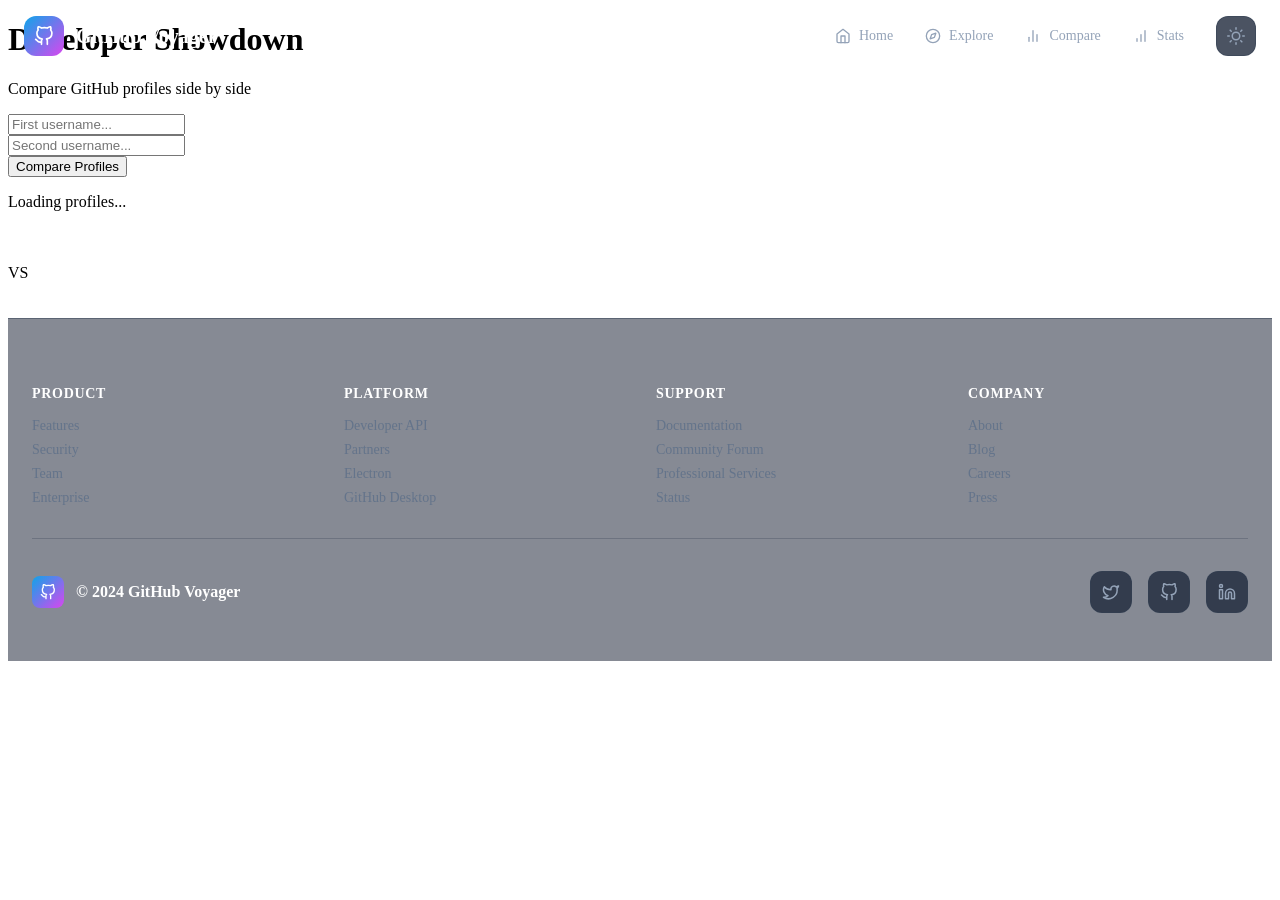
==== compare.html @ 47dc36fe "make this website more useful , and advance , add some features" ====
<!DOCTYPE html>
<html lang="en" class="dark">
<head>
    <meta charset="UTF-8">
    <meta name="viewport" content="width=device-width, initial-scale=1.0">
    <title>Compare - GitHub Voyager</title>
    <link rel="icon" type="image/x-icon" href="/static/favicon.ico">
    <link rel="stylesheet" href="style.css">
    <script src="https://cdn.tailwindcss.com"></script>
    <script src="https://unpkg.com/feather-icons"></script>
    <script>
        tailwind.config = {
            darkMode: 'class',
            theme: {
                extend: {
                    colors: {
                        primary: {
                            50: '#f0f9ff', 100: '#e0f2fe', 200: '#bae6fd', 300: '#7dd3fc',
                            400: '#38bdf8', 500: '#0ea5e9', 600: '#0284c7', 700: '#0369a1',
                            800: '#075985', 900: '#0c4a6e', 950: '#082f49',
                        },
                        secondary: {
                            50: '#fdf4ff', 100: '#fae8ff', 200: '#f5d0fe', 300: '#f0abfc',
                            400: '#e879f9', 500: '#d946ef', 600: '#c026d3', 700: '#a21caf',
                            800: '#86198f', 900: '#701a75', 950: '#4a044e',
                        }
                    },
                    animation: {
                        'float': 'float 6s ease-in-out infinite',
                        'pulse-slow': 'pulse 4s cubic-bezier(0.4, 0, 0.6, 1) infinite',
                        'shimmer': 'shimmer 2s linear infinite',
                    },
                    keyframes: {
                        float: { '0%, 100%': { transform: 'translateY(0)' }, '50%': { transform: 'translateY(-20px)' } },
                        shimmer: { '0%': { backgroundPosition: '-200% 0' }, '100%': { backgroundPosition: '200% 0' } }
                    }
                }
            }
        }
    </script>
</head>
<body class="bg-gray-950 text-gray-100 min-h-screen transition-colors duration-300">
    <div class="fixed inset-0 overflow-hidden pointer-events-none">
        <div class="absolute top-0 left-1/4 w-96 h-96 bg-primary-500/10 rounded-full blur-3xl animate-pulse-slow"></div>
        <div class="absolute bottom-0 right-1/4 w-96 h-96 bg-secondary-500/10 rounded-full blur-3xl animate-pulse-slow" style="animation-delay: 2s;"></div>
    </div>

    <github-nav></github-nav>

    <main class="relative z-10 pt-24 pb-12 px-4 sm:px-6 lg:px-8">
        <div class="max-w-7xl mx-auto">
            <div class="text-center mb-12">
                <h1 class="text-4xl sm:text-5xl font-bold mb-4 bg-gradient-to-r from-primary-400 via-secondary-400 to-primary-400 bg-clip-text text-transparent">
                    Developer Showdown
                </h1>
                <p class="text-xl text-gray-400">Compare GitHub profiles side by side</p>
            </div>

            <!-- Search Inputs -->
            <div class="grid md:grid-cols-2 gap-6 mb-12">
                <div class="relative group">
                    <div class="absolute -inset-1 bg-gradient-to-r from-primary-500 to-primary-600 rounded-2xl blur opacity-25 group-hover:opacity-50 transition duration-500"></div>
                    <div class="relative flex items-center bg-gray-900 rounded-2xl border border-gray-800 p-2">
                        <i data-feather="user" class="w-6 h-6 text-gray-500 ml-4"></i>
                        <input type="text" id="user1Input" placeholder="First username..." class="flex-1 bg-transparent border-none outline-none text-white placeholder-gray-500 px-4 py-3 text-lg">
                    </div>
                </div>
                <div class="relative group">
                    <div class="absolute -inset-1 bg-gradient-to-r from-secondary-500 to-secondary-600 rounded-2xl blur opacity-25 group-hover:opacity-50 transition duration-500"></div>
                    <div class="relative flex items-center bg-gray-900 rounded-2xl border border-gray-800 p-2">
                        <i data-feather="user" class="w-6 h-6 text-gray-500 ml-4"></i>
                        <input type="text" id="user2Input" placeholder="Second username..." class="flex-1 bg-transparent border-none outline-none text-white placeholder-gray-500 px-4 py-3 text-lg">
                    </div>
                </div>
            </div>

            <button id="compareBtn" class="w-full max-w-md mx-auto block px-8 py-4 bg-gradient-to-r from-primary-600 to-secondary-600 hover:from-primary-500 hover:to-secondary-500 text-white font-semibold rounded-2xl transition-all duration-300 transform hover:scale-105 flex items-center justify-center gap-3 mb-12">
                <i data-feather="git-compare" class="w-6 h-6"></i>
                <span>Compare Profiles</span>
            </button>

            <!-- Loading State -->
            <div id="compareLoading" class="hidden text-center py-12">
                <div class="relative w-24 h-24 mx-auto mb-6">
                    <div class="absolute inset-0 border-4 border-primary-500/20 rounded-full"></div>
                    <div class="absolute inset-0 border-4 border-t-primary-500 border-r-transparent border-b-transparent border-l-transparent rounded-full animate-spin"></div>
                </div>
                <p class="text-xl text-gray-400 animate-pulse">Loading profiles...</p>
            </div>

            <!-- Comparison Results -->
            <div id="compareResults" class="hidden">
                <!-- VS Header -->
                <div class="flex items-center justify-center gap-8 mb-12">
                    <div class="text-center">
                        <img id="avatar1" src="" alt="" class="w-24 h-24 rounded-2xl mx-auto mb-3 border-2 border-primary-500">
                        <h3 id="name1" class="text-xl font-bold"></h3>
                    </div>
                    <div class="text-4xl font-black text-gray-600 italic">VS</div>
                    <div class="text-center">
                        <img id="avatar2" src="" alt="" class="w-24 h-24 rounded-2xl mx-auto mb-3 border-2 border-secondary-500">
                        <h3 id="name2" class="text-xl font-bold"></h3>
                    </div>
                </div>

                <!-- Stats Comparison -->
                <div class="grid md:grid-cols-2 gap-6 mb-12">
                    <!-- Column 1 -->
                    <div class="space-y-4" id="user1Stats"></div>
                    <!-- Column 2 -->
                    <div class="space-y-4" id="user2Stats"></div>
                </div>

                <!-- Winner Banner -->
                <div id="winnerBanner" class="text-center py-8 rounded-3xl bg-gradient-to-r from-amber-500/20 to-orange-500/20 border border-amber-500/30 hidden">
                    <i data-feather="trophy" class="w-12 h-12 text-amber-400 mx-auto mb-3"></i>
                    <h3 id="winnerText" class="text-2xl font-bold text-amber-400"></h3>
                </div>
            </div>

            <!-- Error State -->
            <div id="compareError" class="hidden text-center py-12">
                <div class="w-20 h-20 mx-auto mb-4 rounded-full bg-red-500/10 flex items-center justify-center">
                    <i data-feather="alert-circle" class="w-10 h-10 text-red-400"></i>
                </div>
                <p id="compareErrorMsg" class="text-gray-400"></p>
            </div>
        </div>
    </main>

    <github-footer></github-footer>

    <script src="components/nav.js"></script>
    <script src="components/footer.js"></script>
    <script src="compare.js"></script>
    <script>feather.replace();</script>
</body>
</html>
---- style.css ----
/* Custom Scrollbar */
::-webkit-scrollbar {
    width: 8px;
    height: 8px;
}

::-webkit-scrollbar-track {
    background: #0f172a;
}

::-webkit-scrollbar-thumb {
    background: #334155;
    border-radius: 4px;
}

::-webkit-scrollbar-thumb:hover {
    background: #475569;
}

/* Gradient Text Animation */
.animate-shimmer {
    background-size: 200% auto;
    animation: shimmer 3s linear infinite;
}

/* Glassmorphism Utilities */
.glass {
    background: rgba(15, 23, 42, 0.7);
    backdrop-filter: blur(12px);
    -webkit-backdrop-filter: blur(12px);
}

/* Repository Card Hover Effect */
.repo-card {
    position: relative;
    overflow: hidden;
}

.repo-card::before {
    content: '';
    position: absolute;
    top: 0;
    left: -100%;
    width: 100%;
    height: 100%;
    background: linear-gradient(
        90deg,
        transparent,
        rgba(255, 255, 255, 0.03),
        transparent
    );
    transition: left 0.5s;
}

.repo-card:hover::before {
    left: 100%;
}

/* Language Progress Bar */
.lang-bar {
    height: 8px;
    border-radius: 4px;
    overflow: hidden;
    display: flex;
}

.lang-segment {
    height: 100%;
    transition: all 0.3s ease;
}

.lang-segment:hover {
    filter: brightness(1.2);
}

/* Star Animation */
@keyframes star-twinkle {
    0%, 100% { opacity: 1; transform: scale(1); }
    50% { opacity: 0.5; transform: scale(0.8); }
}

.star-icon {
    animation: star-twinkle 2s ease-in-out infinite;
}

/* Floating Animation Variants */
.float-1 { animation: float 6s ease-in-out infinite; }
.float-2 { animation: float 6s ease-in-out infinite 1s; }
.float-3 { animation: float 6s ease-in-out infinite 2s; }

/* Gradient Border */
.gradient-border {
    position: relative;
}

.gradient-border::after {
    content: '';
    position: absolute;
    inset: 0;
    padding: 1px;
    border-radius: inherit;
    background: linear-gradient(135deg, var(--tw-colors-primary-500), var(--tw-colors-secondary-500));
    -webkit-mask: linear-gradient(#fff 0 0) content-box, linear-gradient(#fff 0 0);
    mask: linear-gradient(#fff 0 0) content-box, linear-gradient(#fff 0 0);
    -webkit-mask-composite: xor;
    mask-composite: exclude;
}

/* Selection Color */
::selection {
    background: rgba(14, 165, 233, 0.3);
    color: white;
}

/* Focus Ring */
:focus-visible {
    outline: 2px solid #0ea5e9;
    outline-offset: 2px;
}

/* Smooth Scrolling */
html {
    scroll-behavior: smooth;
}

/* Hide scrollbar for horizontal scroll containers */
.hide-scrollbar {
    -ms-overflow-style: none;
    scrollbar-width: none;
}

.hide-scrollbar::-webkit-scrollbar {
    display: none;
}

/* Loading Skeleton */
.skeleton {
    background: linear-gradient(
        90deg,
        #1e293b 25%,
        #334155 50%,
        #1e293b 75%
    );
    background-size: 200% 100%;
    animation: skeleton-loading 1.5s infinite;
}

@keyframes skeleton-loading {
    0% { background-position: 200% 0; }
    100% { background-position: -200% 0; }
}
/* Tooltip */
.tooltip {
    position: relative;
}

.tooltip::after {
    content: attr(data-tooltip);
    position: absolute;
    bottom: 100%;
    left: 50%;
    transform: translateX(-50%) translateY(-8px);
    padding: 6px 12px;
    background: #1e293b;
    color: white;
    font-size: 12px;
    border-radius: 6px;
    white-space: nowrap;
    opacity: 0;
    visibility: hidden;
    transition: all 0.2s;
    border: 1px solid #334155;
}

.tooltip:hover::after {
    opacity: 1;
    visibility: visible;
    transform: translateX(-50%) translateY(-4px);
}

/* Filter buttons active state */
.filter-btn.active {
    background: #0ea5e9 !important;
    color: white !important;
}

/* Pulse animation for hot repos */
@keyframes hot-pulse {
    0%, 100% { box-shadow: 0 0 0 0 rgba(245, 158, 11, 0.4); }
    50% { box-shadow: 0 0 20px 5px rgba(245, 158, 11, 0.2); }
}

.repo-card:has(.bg-amber-500\\/20) {
    animation: hot-pulse 2s infinite;
    border-color: rgba(245, 158, 11, 0.3);
}

/* Contribution calendar grid */
#contributionCalendar {
    display: grid;
    grid-template-columns: repeat(53, 1fr);
    gap: 2px;
}

/* Comparison page specific */
.comparison-bar {
    transition: width 1s ease-out;
}

/* Chart containers */
canvas {
    max-height: 300px;
}

/* Quick action buttons */
.quick-action {
    @apply px-4 py-2 rounded-lg bg-gray-800 hover:bg-gray-700 text-sm font-medium transition-colors flex items-center gap-2;
}

/* Streak indicator */
.streak-indicator {
    @apply flex items-center gap-2 px-3 py-1.5 rounded-full text-sm font-medium;
}

.streak-fire {
    @apply bg-orange-500/20 text-orange-400 border border-orange-500/30;
}
/* Code Block Styling */
.code-block {
    font-family: 'JetBrains Mono', 'Fira Code', monospace;
    font-size: 0.875rem;
    line-height: 1.7;
}

/* Responsive Typography */
@media (max-width: 640px) {
    .hero-title {
        font-size: 2.5rem;
    }
}

/* Print Styles */
@media print {
    .no-print {
        display: none !important;
    }
}
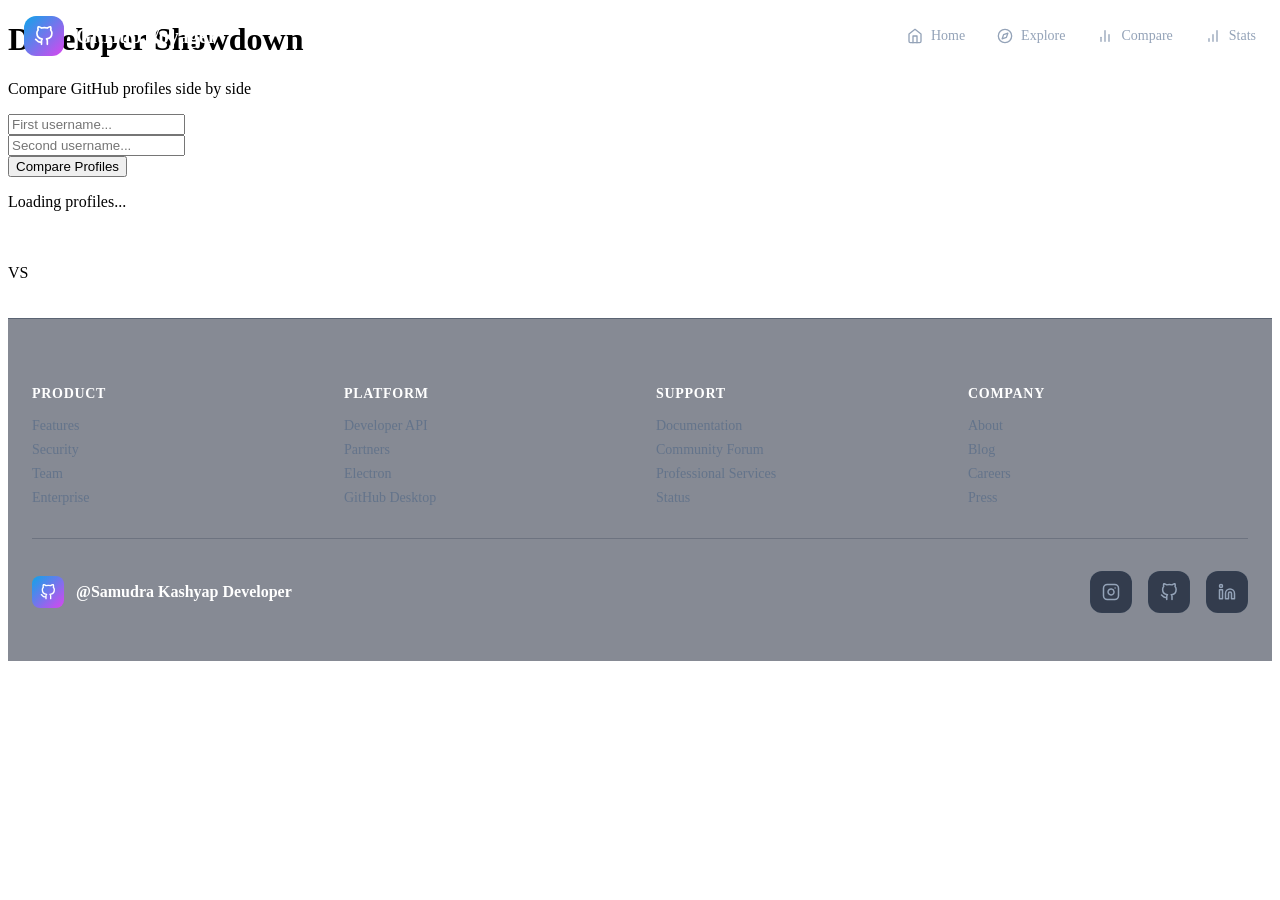
==== commit dac80051: "Add project files" ====
--- a/compare.html
+++ b/compare.html
@@ -1,10 +1,10 @@
 <!DOCTYPE html>
 <html lang="en" class="dark">
+
 <head>
     <meta charset="UTF-8">
     <meta name="viewport" content="width=device-width, initial-scale=1.0">
     <title>Compare - GitHub Voyager</title>
-    <link rel="icon" type="image/x-icon" href="/static/favicon.ico">
     <link rel="stylesheet" href="style.css">
     <script src="https://cdn.tailwindcss.com"></script>
     <script src="https://unpkg.com/feather-icons"></script>
@@ -39,10 +39,12 @@
         }
     </script>
 </head>
+
 <body class="bg-gray-950 text-gray-100 min-h-screen transition-colors duration-300">
     <div class="fixed inset-0 overflow-hidden pointer-events-none">
         <div class="absolute top-0 left-1/4 w-96 h-96 bg-primary-500/10 rounded-full blur-3xl animate-pulse-slow"></div>
-        <div class="absolute bottom-0 right-1/4 w-96 h-96 bg-secondary-500/10 rounded-full blur-3xl animate-pulse-slow" style="animation-delay: 2s;"></div>
+        <div class="absolute bottom-0 right-1/4 w-96 h-96 bg-secondary-500/10 rounded-full blur-3xl animate-pulse-slow"
+            style="animation-delay: 2s;"></div>
     </div>
 
     <github-nav></github-nav>
@@ -50,7 +52,8 @@
     <main class="relative z-10 pt-24 pb-12 px-4 sm:px-6 lg:px-8">
         <div class="max-w-7xl mx-auto">
             <div class="text-center mb-12">
-                <h1 class="text-4xl sm:text-5xl font-bold mb-4 bg-gradient-to-r from-primary-400 via-secondary-400 to-primary-400 bg-clip-text text-transparent">
+                <h1
+                    class="text-4xl sm:text-5xl font-bold mb-4 bg-gradient-to-r from-primary-400 via-secondary-400 to-primary-400 bg-clip-text text-transparent">
                     Developer Showdown
                 </h1>
                 <p class="text-xl text-gray-400">Compare GitHub profiles side by side</p>
@@ -59,22 +62,29 @@
             <!-- Search Inputs -->
             <div class="grid md:grid-cols-2 gap-6 mb-12">
                 <div class="relative group">
-                    <div class="absolute -inset-1 bg-gradient-to-r from-primary-500 to-primary-600 rounded-2xl blur opacity-25 group-hover:opacity-50 transition duration-500"></div>
+                    <div
+                        class="absolute -inset-1 bg-gradient-to-r from-primary-500 to-primary-600 rounded-2xl blur opacity-25 group-hover:opacity-50 transition duration-500">
+                    </div>
                     <div class="relative flex items-center bg-gray-900 rounded-2xl border border-gray-800 p-2">
                         <i data-feather="user" class="w-6 h-6 text-gray-500 ml-4"></i>
-                        <input type="text" id="user1Input" placeholder="First username..." class="flex-1 bg-transparent border-none outline-none text-white placeholder-gray-500 px-4 py-3 text-lg">
+                        <input type="text" id="user1Input" placeholder="First username..."
+                            class="flex-1 bg-transparent border-none outline-none text-white placeholder-gray-500 px-4 py-3 text-lg">
                     </div>
                 </div>
                 <div class="relative group">
-                    <div class="absolute -inset-1 bg-gradient-to-r from-secondary-500 to-secondary-600 rounded-2xl blur opacity-25 group-hover:opacity-50 transition duration-500"></div>
+                    <div
+                        class="absolute -inset-1 bg-gradient-to-r from-secondary-500 to-secondary-600 rounded-2xl blur opacity-25 group-hover:opacity-50 transition duration-500">
+                    </div>
                     <div class="relative flex items-center bg-gray-900 rounded-2xl border border-gray-800 p-2">
                         <i data-feather="user" class="w-6 h-6 text-gray-500 ml-4"></i>
-                        <input type="text" id="user2Input" placeholder="Second username..." class="flex-1 bg-transparent border-none outline-none text-white placeholder-gray-500 px-4 py-3 text-lg">
+                        <input type="text" id="user2Input" placeholder="Second username..."
+                            class="flex-1 bg-transparent border-none outline-none text-white placeholder-gray-500 px-4 py-3 text-lg">
                     </div>
                 </div>
             </div>
 
-            <button id="compareBtn" class="w-full max-w-md mx-auto block px-8 py-4 bg-gradient-to-r from-primary-600 to-secondary-600 hover:from-primary-500 hover:to-secondary-500 text-white font-semibold rounded-2xl transition-all duration-300 transform hover:scale-105 flex items-center justify-center gap-3 mb-12">
+            <button id="compareBtn"
+                class="w-full max-w-md mx-auto block px-8 py-4 bg-gradient-to-r from-primary-600 to-secondary-600 hover:from-primary-500 hover:to-secondary-500 text-white font-semibold rounded-2xl transition-all duration-300 transform hover:scale-105 flex items-center justify-center gap-3 mb-12">
                 <i data-feather="git-compare" class="w-6 h-6"></i>
                 <span>Compare Profiles</span>
             </button>
@@ -83,7 +93,9 @@
             <div id="compareLoading" class="hidden text-center py-12">
                 <div class="relative w-24 h-24 mx-auto mb-6">
                     <div class="absolute inset-0 border-4 border-primary-500/20 rounded-full"></div>
-                    <div class="absolute inset-0 border-4 border-t-primary-500 border-r-transparent border-b-transparent border-l-transparent rounded-full animate-spin"></div>
+                    <div
+                        class="absolute inset-0 border-4 border-t-primary-500 border-r-transparent border-b-transparent border-l-transparent rounded-full animate-spin">
+                    </div>
                 </div>
                 <p class="text-xl text-gray-400 animate-pulse">Loading profiles...</p>
             </div>
@@ -93,12 +105,14 @@
                 <!-- VS Header -->
                 <div class="flex items-center justify-center gap-8 mb-12">
                     <div class="text-center">
-                        <img id="avatar1" src="" alt="" class="w-24 h-24 rounded-2xl mx-auto mb-3 border-2 border-primary-500">
+                        <img id="avatar1" src="" alt=""
+                            class="w-24 h-24 rounded-2xl mx-auto mb-3 border-2 border-primary-500">
                         <h3 id="name1" class="text-xl font-bold"></h3>
                     </div>
                     <div class="text-4xl font-black text-gray-600 italic">VS</div>
                     <div class="text-center">
-                        <img id="avatar2" src="" alt="" class="w-24 h-24 rounded-2xl mx-auto mb-3 border-2 border-secondary-500">
+                        <img id="avatar2" src="" alt=""
+                            class="w-24 h-24 rounded-2xl mx-auto mb-3 border-2 border-secondary-500">
                         <h3 id="name2" class="text-xl font-bold"></h3>
                     </div>
                 </div>
@@ -112,7 +126,8 @@
                 </div>
 
                 <!-- Winner Banner -->
-                <div id="winnerBanner" class="text-center py-8 rounded-3xl bg-gradient-to-r from-amber-500/20 to-orange-500/20 border border-amber-500/30 hidden">
+                <div id="winnerBanner"
+                    class="text-center py-8 rounded-3xl bg-gradient-to-r from-amber-500/20 to-orange-500/20 border border-amber-500/30 hidden">
                     <i data-feather="trophy" class="w-12 h-12 text-amber-400 mx-auto mb-3"></i>
                     <h3 id="winnerText" class="text-2xl font-bold text-amber-400"></h3>
                 </div>
@@ -135,4 +150,5 @@
     <script src="compare.js"></script>
     <script>feather.replace();</script>
 </body>
+
 </html>
